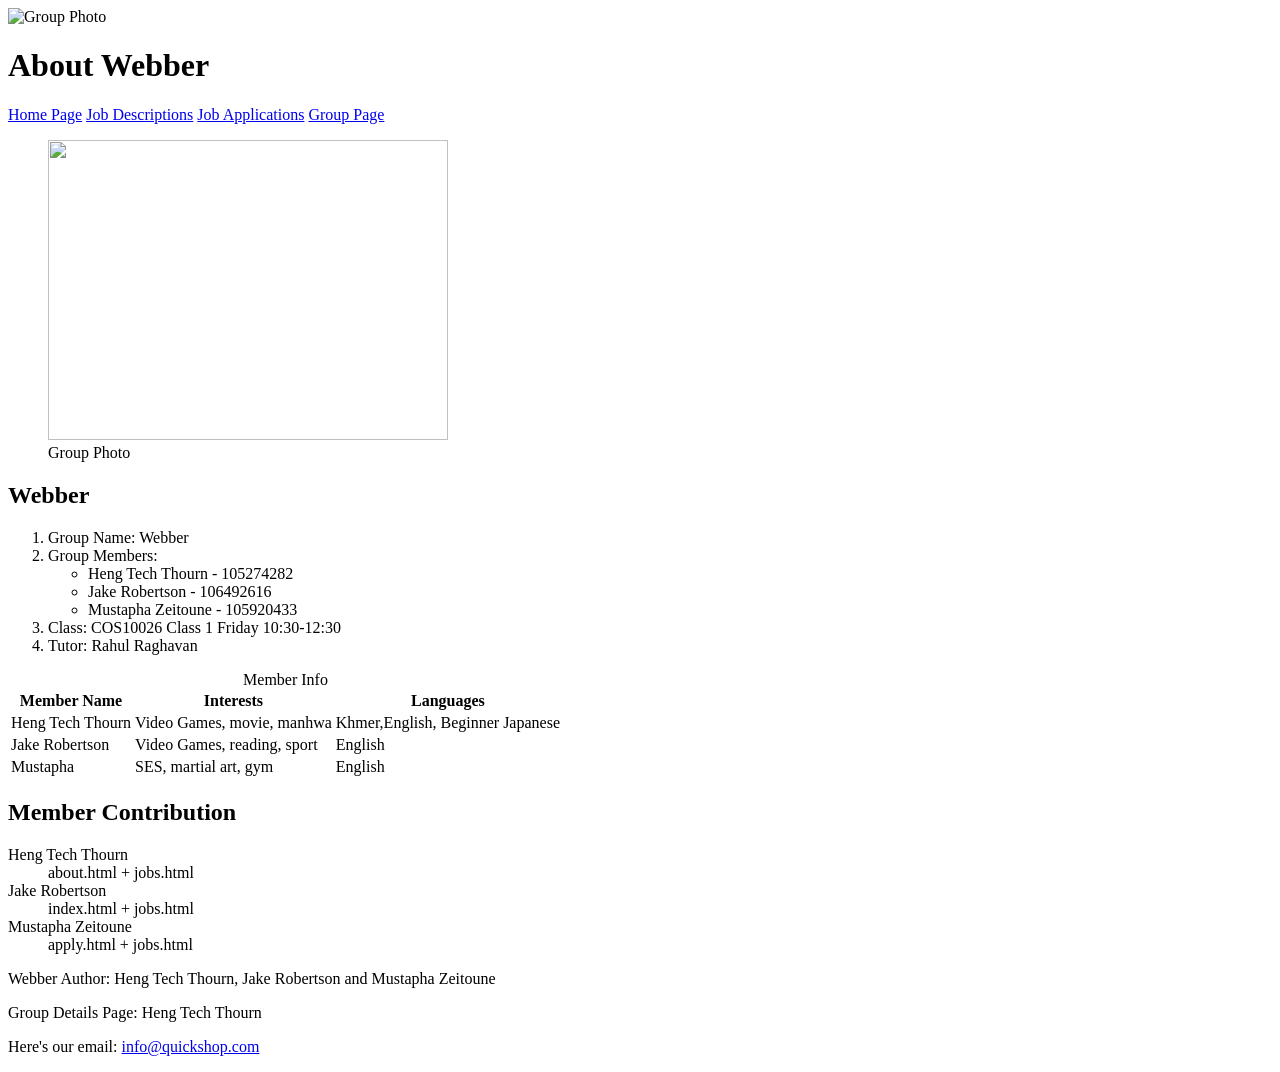
==== about.html @ f3a54366 "Update about.html" ====
<!DOCTYPE html>
<html lang="en">
<head>
    <link rel="stylesheet" href="styles.css">
    <meta charset="UTF-8">
    <meta name="description" content="This page is the Group Details page">
    <meta name="keywords" content="about, group details, Webber">
    <meta name="viewport" content="width=device-width, initial-scale=1.0">
    <meta name="author" content="Heng Tech">
    <title>About</title>
</head>
<body>
    <header>
        <img src="photo_2026-04-17_11-21-41.jpg" alt="Group Photo" width="400" height="300">
        <h1>About Webber</h1>
        <nav>
            <a href= "index.html">Home Page</a>
            <a href= "jobs.html">Job Descriptions</a>
            <a href= "apply.html">Job Applications</a>
            <a href= "about.html">Group Page</a>
        </nav>
    </header>
    
    <section>
        <figure>
            <img width="400px" height="300px" src="styles/images/Group_Photo.jpg">
            <figcaption>Group Photo</figcaption>
        </figure>
    <h1>Webber</h1>
        <ol>
            <li>Group Name: Webber </li>
            <li>Group Members:</li>
            <ul>
                <li>Heng Tech Thourn - 105274282</li>
                <li>Jake Robertson - 106492616</li>
                <li>Mustapha Zeitoune - 105920433</li>
            </ul>
            <li>Class: COS10026 Class 1 Friday 10:30-12:30</li>
            <li>Tutor: Rahul Raghavan</li>
        </ol>
        <table>
                <caption>Member Info</caption>
            <tr>
                <th>Member Name</th>
                <th>Interests</th>
                <th>Languages</th>
            </tr>
            <tr>
                <td>Heng Tech Thourn</td>
                <td>Video Games, movie, manhwa</td>
                <td>Khmer,English, Beginner Japanese</td>
            </tr>
            <tr>
                <td>Jake Robertson</td>
                <td>Video Games, reading, sport</td>
                <td>English</td>
            </tr>
            
            <tr>
                <td>Mustapha</td>
                <td>SES, martial art, gym</td>
                <td>English</td>
            </tr>
        </table>
        <h2>Member Contribution</h2>
        <dl>
            <dt>Heng Tech Thourn</dt>
            <dd>about.html + jobs.html</dd>
            <dt>Jake Robertson</dt>
            <dd>index.html + jobs.html</dd>
            <dt>Mustapha Zeitoune</dt>
            <dd>apply.html + jobs.html</dd>
        </dl>
    </section>
    <footer>
        <p>Webber Author: Heng Tech Thourn, Jake Robertson and Mustapha Zeitoune</p>
            <p>Group Details Page: Heng Tech Thourn</p>
            <p>Here's our email: <a href="mailto:info@quickshop.com">info@quickshop.com</a></p>
    </footer>
</body>
</html>
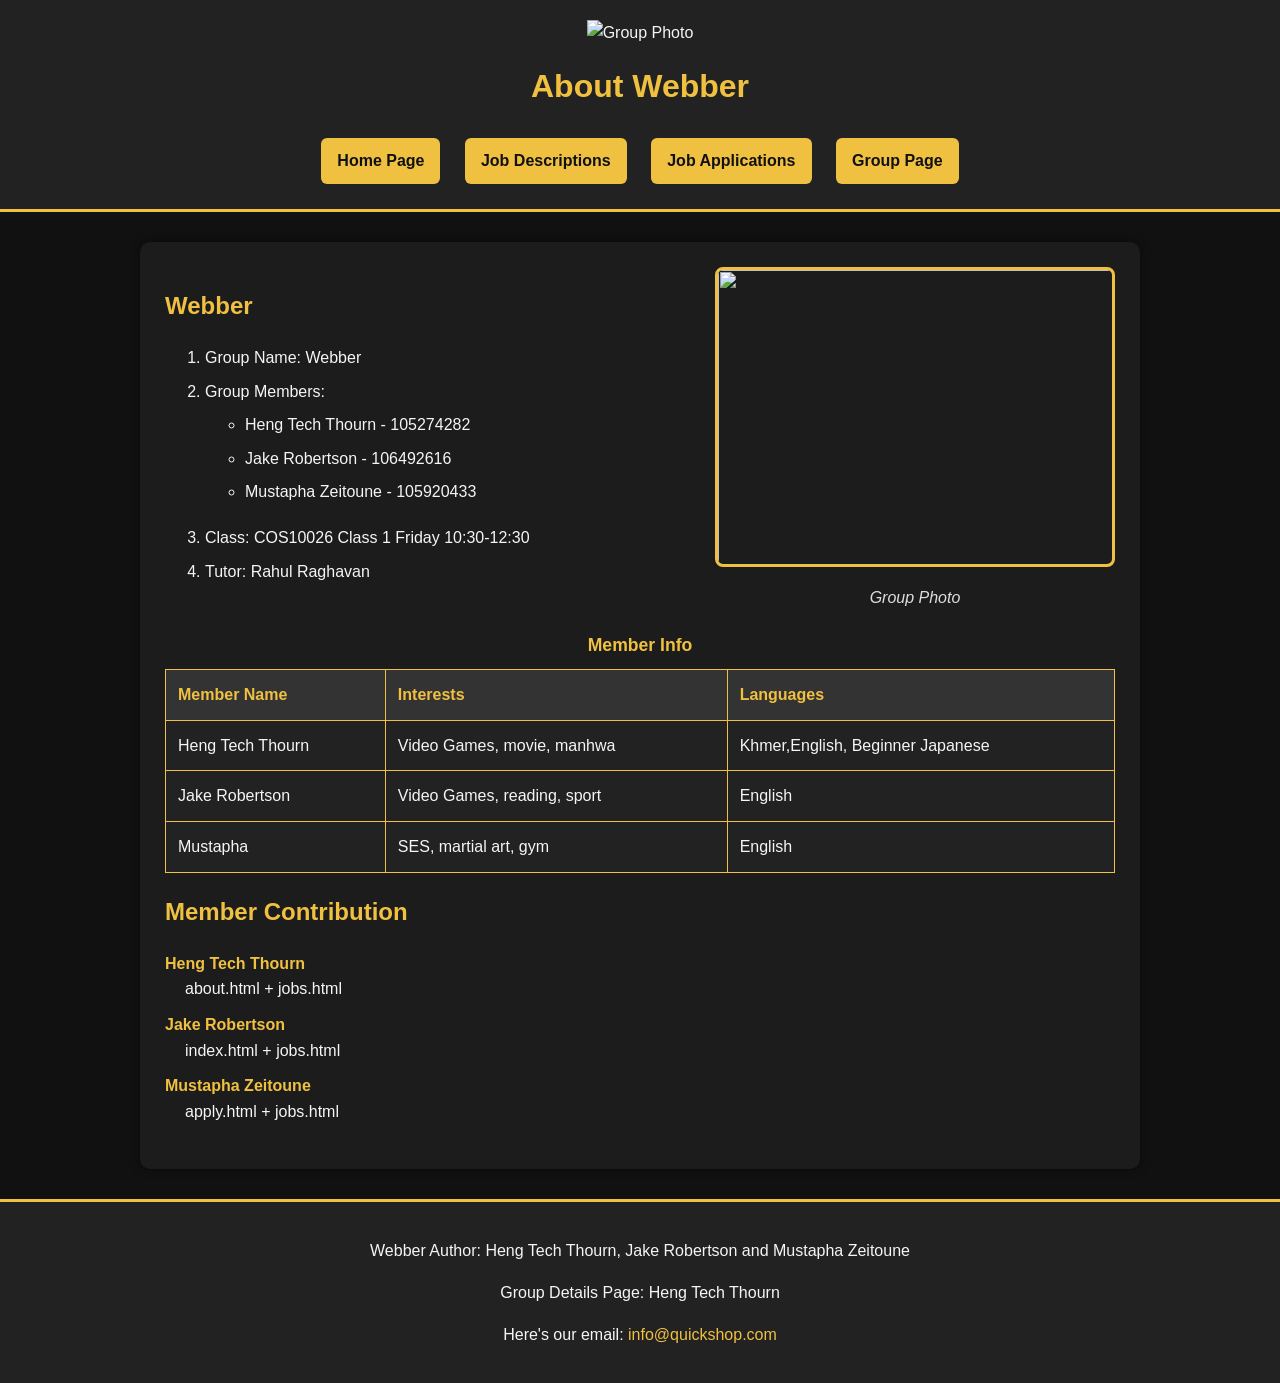
==== commit d3615fc0: "Update about.html" ====
--- a/about.html
+++ b/about.html
@@ -1,7 +1,7 @@
 <!DOCTYPE html>
 <html lang="en">
 <head>
-    <link rel="stylesheet" href="styles.css">
+    <link rel="stylesheet" href="about.css">
     <meta charset="UTF-8">
     <meta name="description" content="This page is the Group Details page">
     <meta name="keywords" content="about, group details, Webber">
--- a/about.css
+++ b/about.css
@@ -0,0 +1,167 @@
+* {
+    box-sizing: border-box;
+}
+
+body {
+    margin: 0;
+    font-family: Arial, sans-serif;
+    background-color: #111;
+    color: #f5f5f5;
+    line-height: 1.6;
+}
+
+header {
+    background-color: #222;
+    text-align: center;
+    padding: 20px;
+    border-bottom: 3px solid #f0c040;
+}
+
+header img {
+    max-width: 100%;
+    height: auto;
+}
+
+header h1 {
+    margin-top: 15px;
+    color: #f0c040;
+}
+
+nav {
+    margin-top: 20px;
+}
+
+nav a {
+    display: inline-block;
+    margin: 5px 10px;
+    padding: 10px 16px;
+    text-decoration: none;
+    background-color: #f0c040;
+    color: #111;
+    border-radius: 6px;
+    font-weight: bold;
+}
+
+nav a:hover {
+    background-color: #ffd95e;
+}
+
+section {
+    width: 85%;
+    max-width: 1000px;
+    margin: 30px auto;
+    background-color: #1c1c1c;
+    padding: 25px;
+    border-radius: 10px;
+    box-shadow: 0 0 10px rgba(0, 0, 0, 0.5);
+}
+
+section h1,
+section h2 {
+    color: #f0c040;
+}
+
+figure {
+    float: right;
+    margin: 0 0 20px 20px;
+    text-align: center;
+}
+
+figure img {
+    border: 3px solid #f0c040;
+    border-radius: 8px;
+}
+
+figcaption {
+    margin-top: 8px;
+    font-style: italic;
+    color: #ddd;
+}
+
+ol, ul, dl {
+    margin-bottom: 20px;
+}
+
+li {
+    margin-bottom: 8px;
+}
+
+table {
+    width: 100%;
+    border-collapse: collapse;
+    margin: 20px 0;
+    background-color: #2a2a2a;
+}
+
+caption {
+    caption-side: top;
+    font-weight: bold;
+    font-size: 1.1em;
+    color: #f0c040;
+    margin-bottom: 10px;
+}
+
+th, td {
+    border: 1px solid #f0c040;
+    padding: 12px;
+    text-align: left;
+}
+
+th {
+    background-color: #333;
+    color: #f0c040;
+}
+
+td {
+    background-color: #222;
+}
+
+dl dt {
+    font-weight: bold;
+    color: #f0c040;
+    margin-top: 10px;
+}
+
+dl dd {
+    margin-left: 20px;
+    margin-bottom: 10px;
+}
+
+footer {
+    text-align: center;
+    background-color: #222;
+    color: #f5f5f5;
+    padding: 20px;
+    margin-top: 30px;
+    border-top: 3px solid #f0c040;
+}
+
+footer a {
+    color: #f0c040;
+    text-decoration: none;
+}
+
+footer a:hover {
+    text-decoration: underline;
+}
+
+@media screen and (max-width: 768px) {
+    figure {
+        float: none;
+        margin: 0 auto 20px auto;
+    }
+
+    nav a {
+        display: block;
+        margin: 10px auto;
+        width: 220px;
+    }
+
+    section {
+        width: 95%;
+    }
+
+    table, th, td {
+        font-size: 14px;
+    }
+}
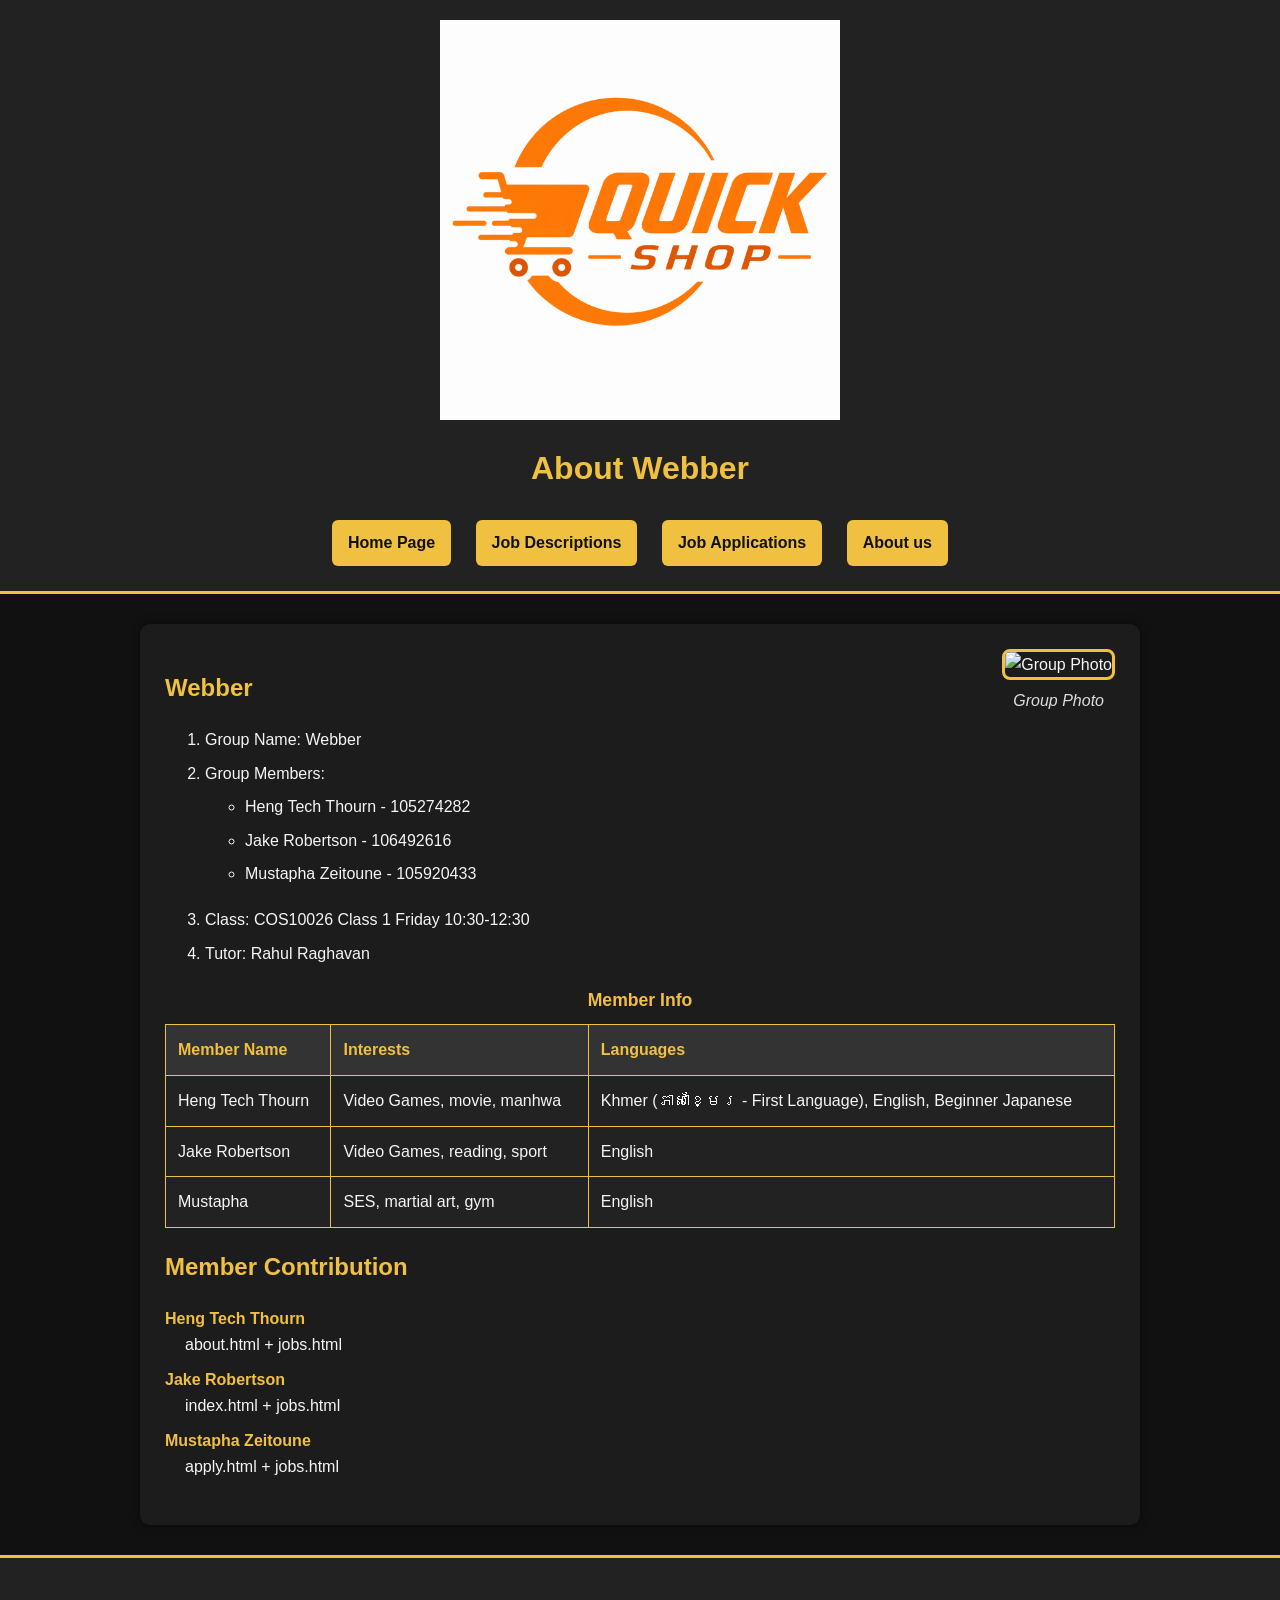
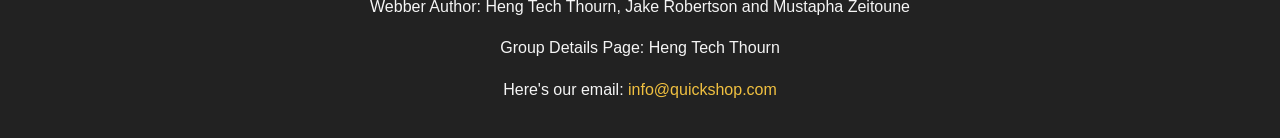
==== commit 6e9a5f69: "updated the code to match with css" ====
--- a/about.html
+++ b/about.html
@@ -11,19 +11,19 @@
 </head>
 <body>
     <header>
-        <img src="photo_2026-04-17_11-21-41.jpg" alt="Group Photo" width="400" height="300">
+        <img src="CompanyLogo.png" alt="Webbers logo" height="300" width="400">
         <h1>About Webber</h1>
         <nav>
             <a href= "index.html">Home Page</a>
             <a href= "jobs.html">Job Descriptions</a>
             <a href= "apply.html">Job Applications</a>
-            <a href= "about.html">Group Page</a>
+            <a href= "about.html">About us</a>
         </nav>
     </header>
     
     <section>
         <figure>
-            <img width="400px" height="300px" src="styles/images/Group_Photo.jpg">
+            <img src="photo_2026-04-17_11-21-41.jpg" alt="Group Photo" width="400" height="300">
             <figcaption>Group Photo</figcaption>
         </figure>
     <h1>Webber</h1>
@@ -48,7 +48,8 @@
             <tr>
                 <td>Heng Tech Thourn</td>
                 <td>Video Games, movie, manhwa</td>
-                <td>Khmer,English, Beginner Japanese</td>
+                <td>Khmer (ភាសាខ្មែរ - First Language), English, Beginner Japanese
+            </td>
             </tr>
             <tr>
                 <td>Jake Robertson</td>
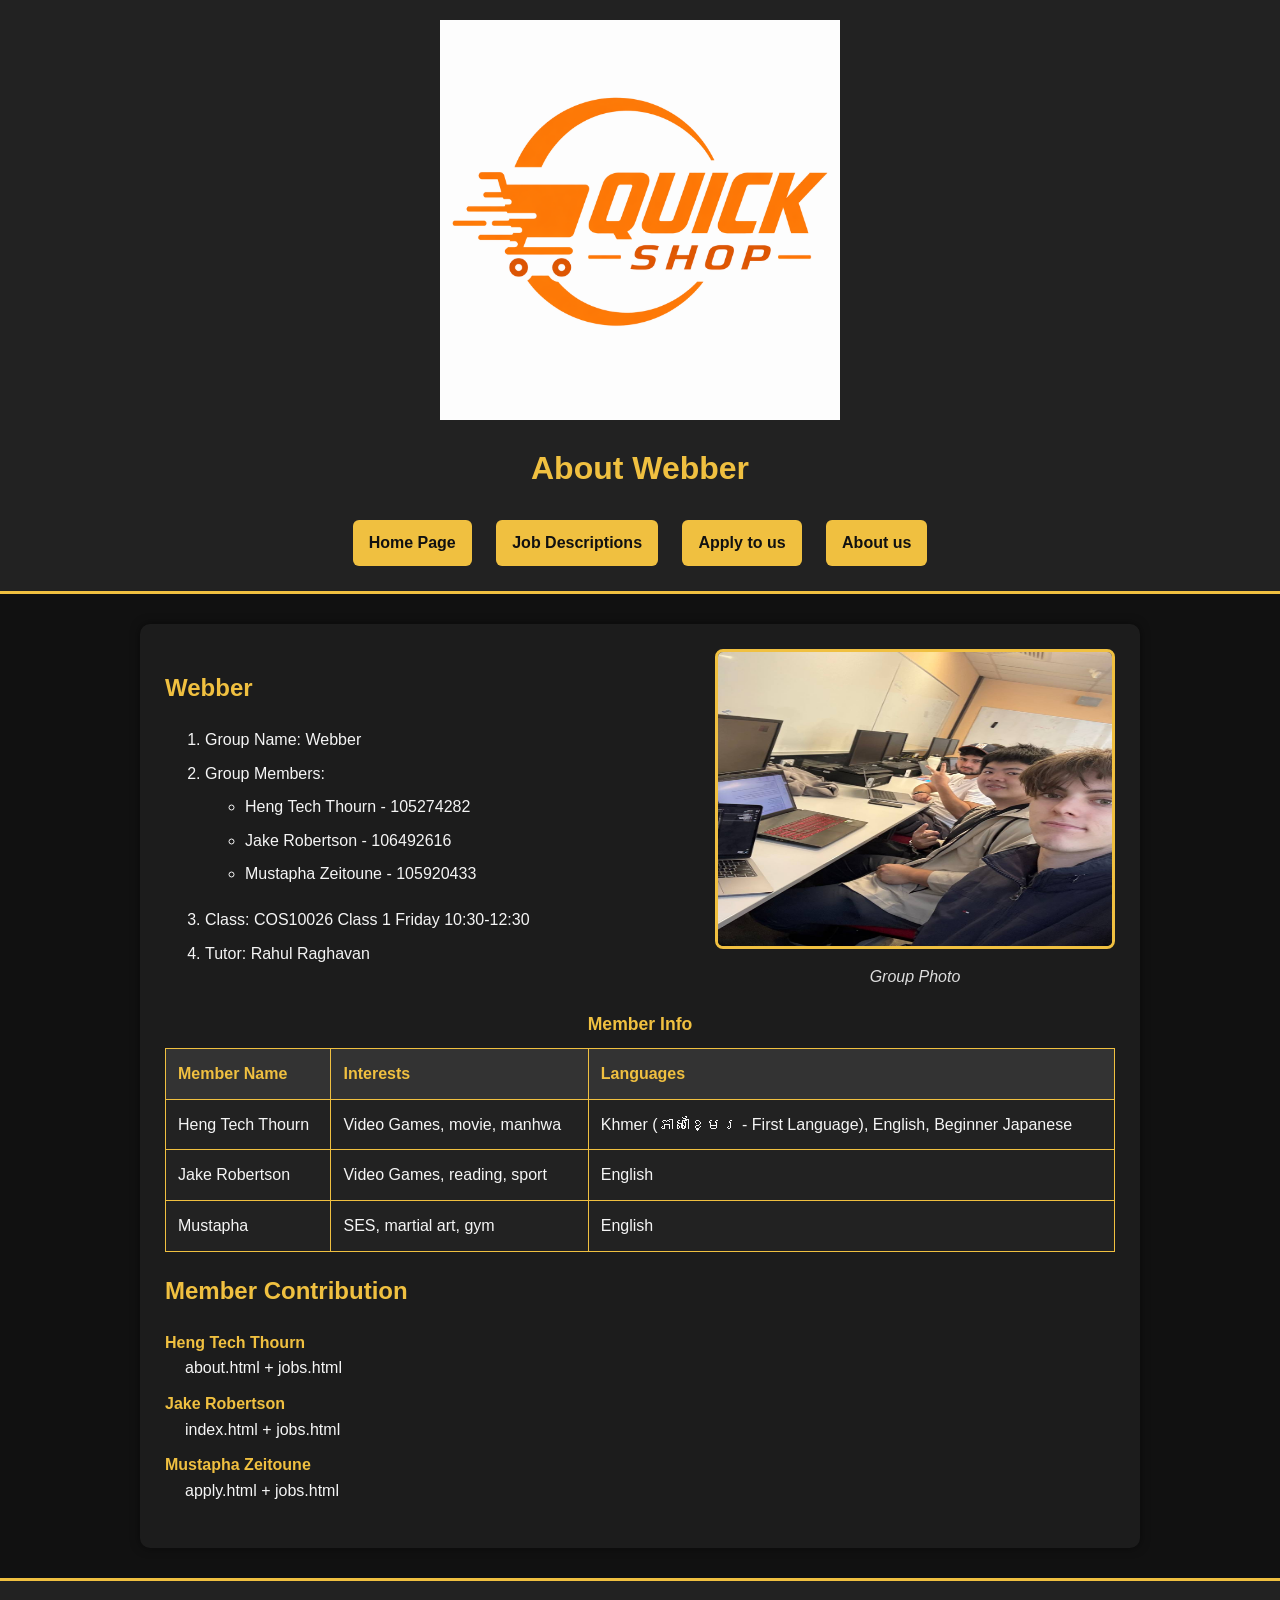
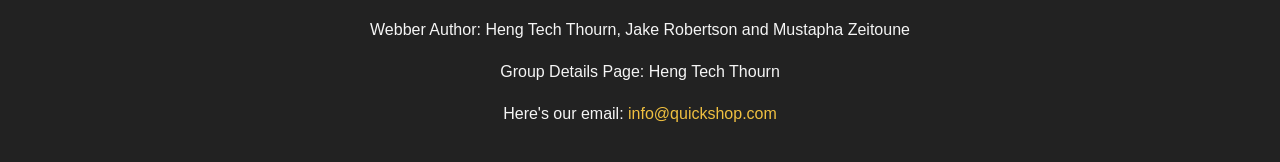
==== commit 0eb5471a: "change text" ====
--- a/about.html
+++ b/about.html
@@ -16,7 +16,7 @@
         <nav>
             <a href= "index.html">Home Page</a>
             <a href= "jobs.html">Job Descriptions</a>
-            <a href= "apply.html">Job Applications</a>
+            <a href= "apply.html">Apply to us</a>
             <a href= "about.html">About us</a>
         </nav>
     </header>
--- a/about.css
+++ b/about.css
@@ -164,4 +164,4 @@
     table, th, td {
         font-size: 14px;
     }
-}+}
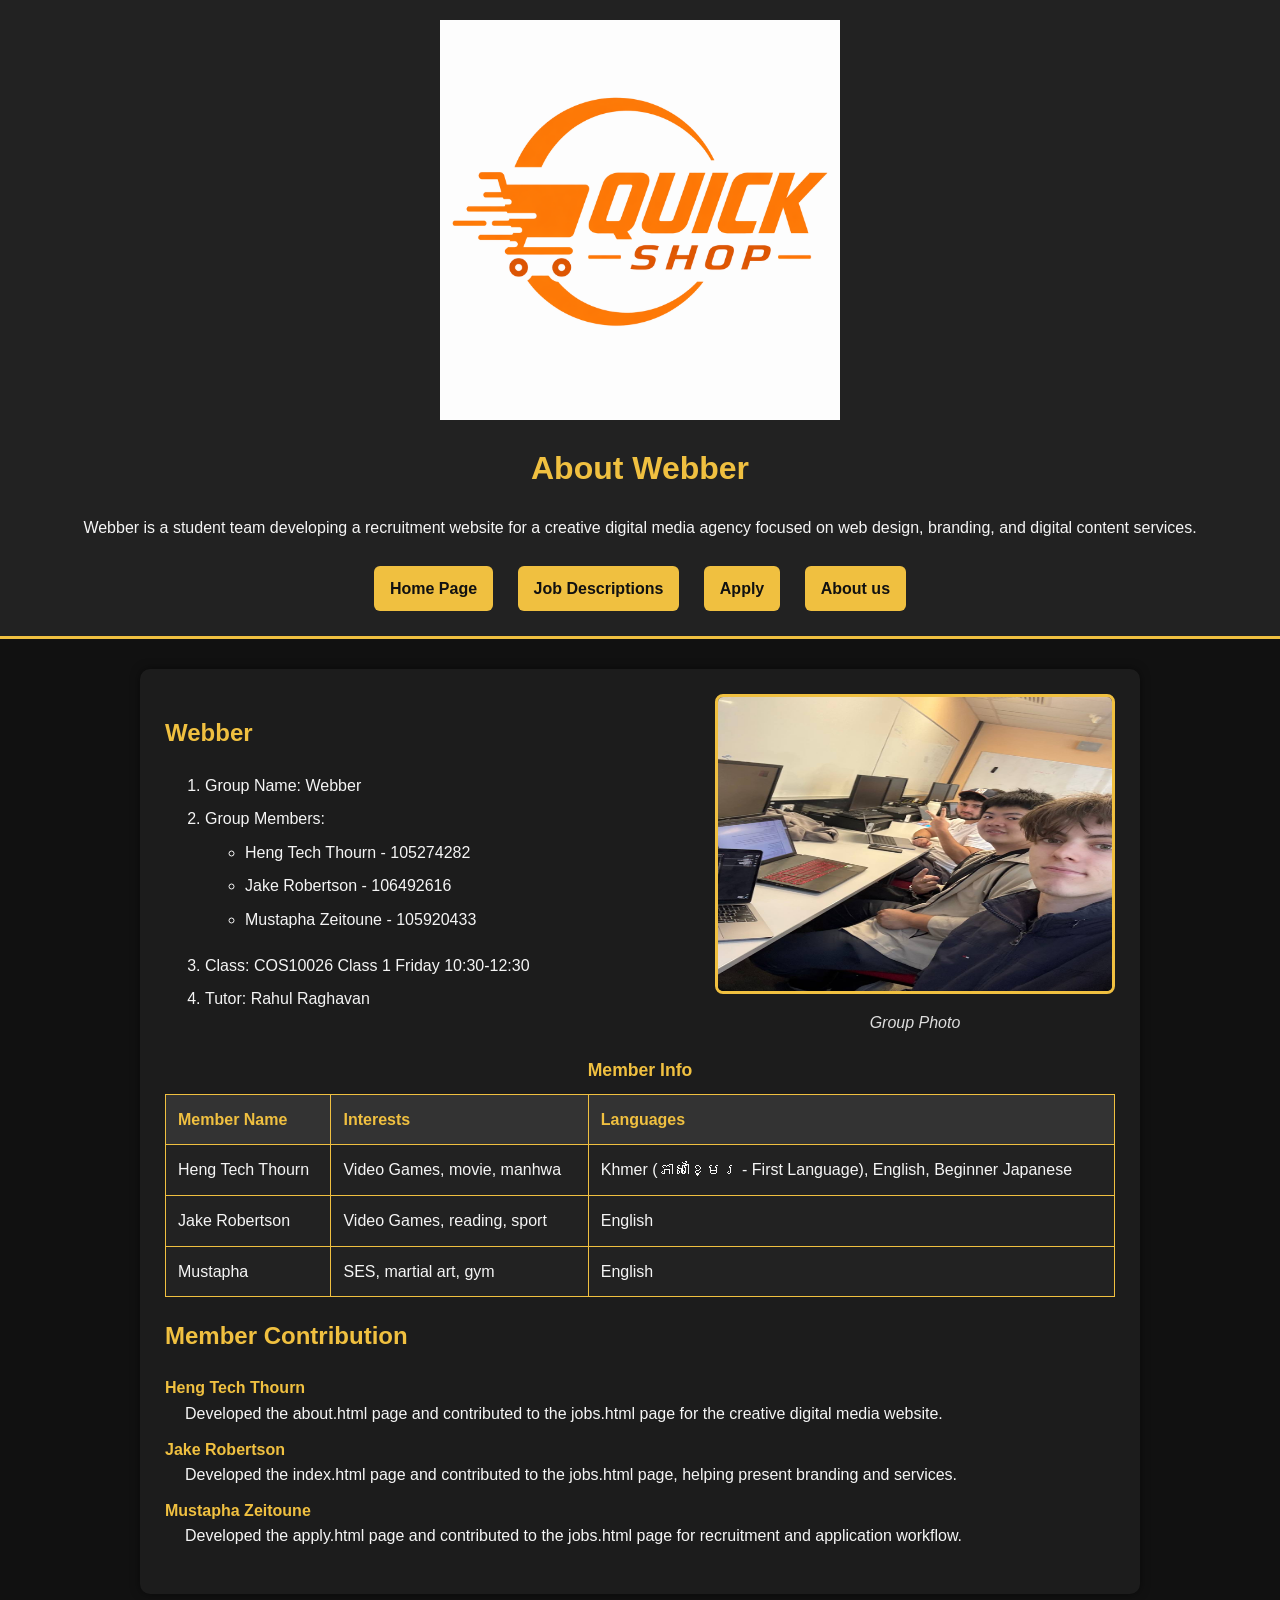
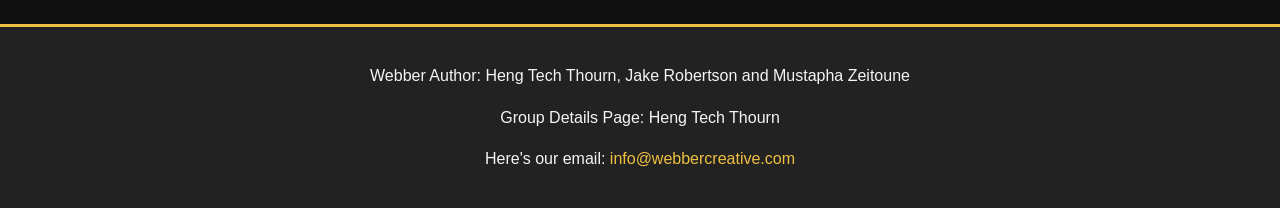
==== commit 137ceae6: "change the whole html to match the topic" ====
--- a/about.html
+++ b/about.html
@@ -11,13 +11,14 @@
 </head>
 <body>
     <header>
-        <img src="CompanyLogo.png" alt="Webbers logo" height="300" width="400">
+        <img src="CompanyLogo.png" alt="Creative Digital Media Agency logo" height="300" width="400">
         <h1>About Webber</h1>
+        <p>Webber is a student team developing a recruitment website for a creative digital media agency focused on web design, branding, and digital content services.</p>
         <nav>
-            <a href= "index.html">Home Page</a>
-            <a href= "jobs.html">Job Descriptions</a>
-            <a href= "apply.html">Apply to us</a>
-            <a href= "about.html">About us</a>
+            <a href="index.html">Home Page</a>
+            <a href="jobs.html">Job Descriptions</a>
+            <a href="apply.html">Apply</a>
+            <a href="about.html">About us</a>
         </nav>
     </header>
     
@@ -26,9 +27,9 @@
             <img src="photo_2026-04-17_11-21-41.jpg" alt="Group Photo" width="400" height="300">
             <figcaption>Group Photo</figcaption>
         </figure>
-    <h1>Webber</h1>
+        <h1>Webber</h1>
         <ol>
-            <li>Group Name: Webber </li>
+            <li>Group Name: Webber</li>
             <li>Group Members:</li>
             <ul>
                 <li>Heng Tech Thourn - 105274282</li>
@@ -38,8 +39,9 @@
             <li>Class: COS10026 Class 1 Friday 10:30-12:30</li>
             <li>Tutor: Rahul Raghavan</li>
         </ol>
+
         <table>
-                <caption>Member Info</caption>
+            <caption>Member Info</caption>
             <tr>
                 <th>Member Name</th>
                 <th>Interests</th>
@@ -48,35 +50,37 @@
             <tr>
                 <td>Heng Tech Thourn</td>
                 <td>Video Games, movie, manhwa</td>
-                <td>Khmer (ភាសាខ្មែរ - First Language), English, Beginner Japanese
-            </td>
+                <td>Khmer (ភាសាខ្មែរ - First Language), English, Beginner Japanese</td>
             </tr>
             <tr>
                 <td>Jake Robertson</td>
                 <td>Video Games, reading, sport</td>
                 <td>English</td>
             </tr>
-            
             <tr>
                 <td>Mustapha</td>
                 <td>SES, martial art, gym</td>
                 <td>English</td>
             </tr>
         </table>
+
         <h2>Member Contribution</h2>
         <dl>
             <dt>Heng Tech Thourn</dt>
-            <dd>about.html + jobs.html</dd>
+            <dd>Developed the about.html page and contributed to the jobs.html page for the creative digital media website.</dd>
+
             <dt>Jake Robertson</dt>
-            <dd>index.html + jobs.html</dd>
+            <dd>Developed the index.html page and contributed to the jobs.html page, helping present branding and services.</dd>
+
             <dt>Mustapha Zeitoune</dt>
-            <dd>apply.html + jobs.html</dd>
+            <dd>Developed the apply.html page and contributed to the jobs.html page for recruitment and application workflow.</dd>
         </dl>
     </section>
+
     <footer>
         <p>Webber Author: Heng Tech Thourn, Jake Robertson and Mustapha Zeitoune</p>
-            <p>Group Details Page: Heng Tech Thourn</p>
-            <p>Here's our email: <a href="mailto:info@quickshop.com">info@quickshop.com</a></p>
+        <p>Group Details Page: Heng Tech Thourn</p>
+        <p>Here's our email: <a href="mailto:info@webbercreative.com">info@webbercreative.com</a></p>
     </footer>
 </body>
 </html>
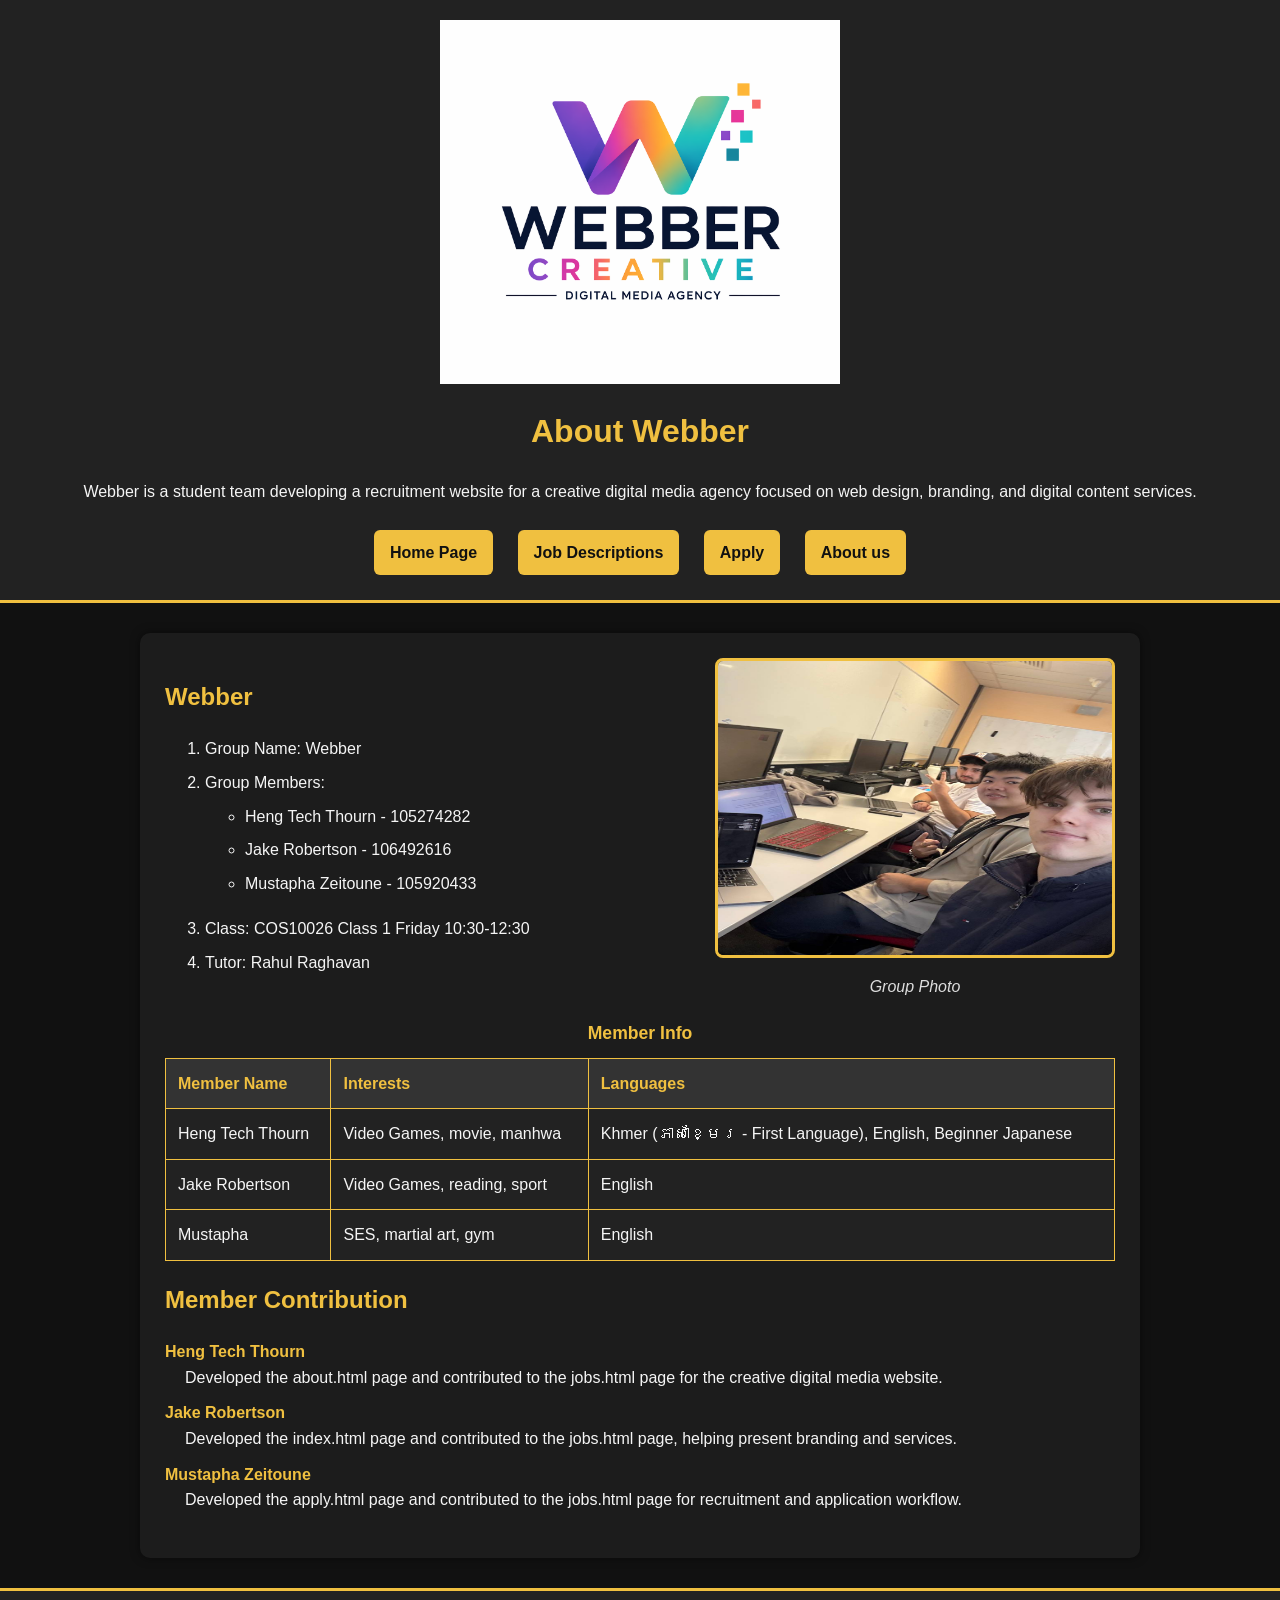
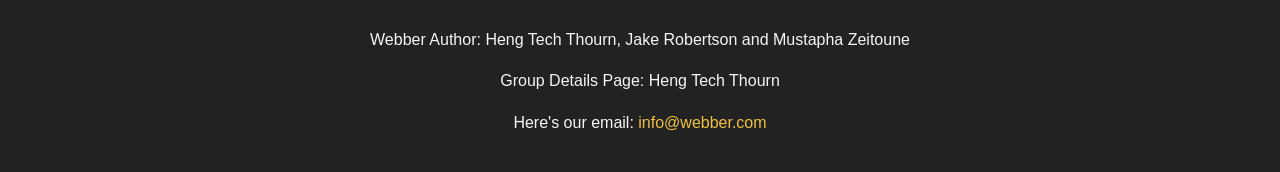
==== commit 023076b3: "change the email" ====
--- a/about.html
+++ b/about.html
@@ -80,7 +80,7 @@
     <footer>
         <p>Webber Author: Heng Tech Thourn, Jake Robertson and Mustapha Zeitoune</p>
         <p>Group Details Page: Heng Tech Thourn</p>
-        <p>Here's our email: <a href="mailto:info@webbercreative.com">info@webbercreative.com</a></p>
+        <p>Here's our email: <a href="mailto:info@webber.com">info@webber.com</a></p>
     </footer>
 </body>
 </html>
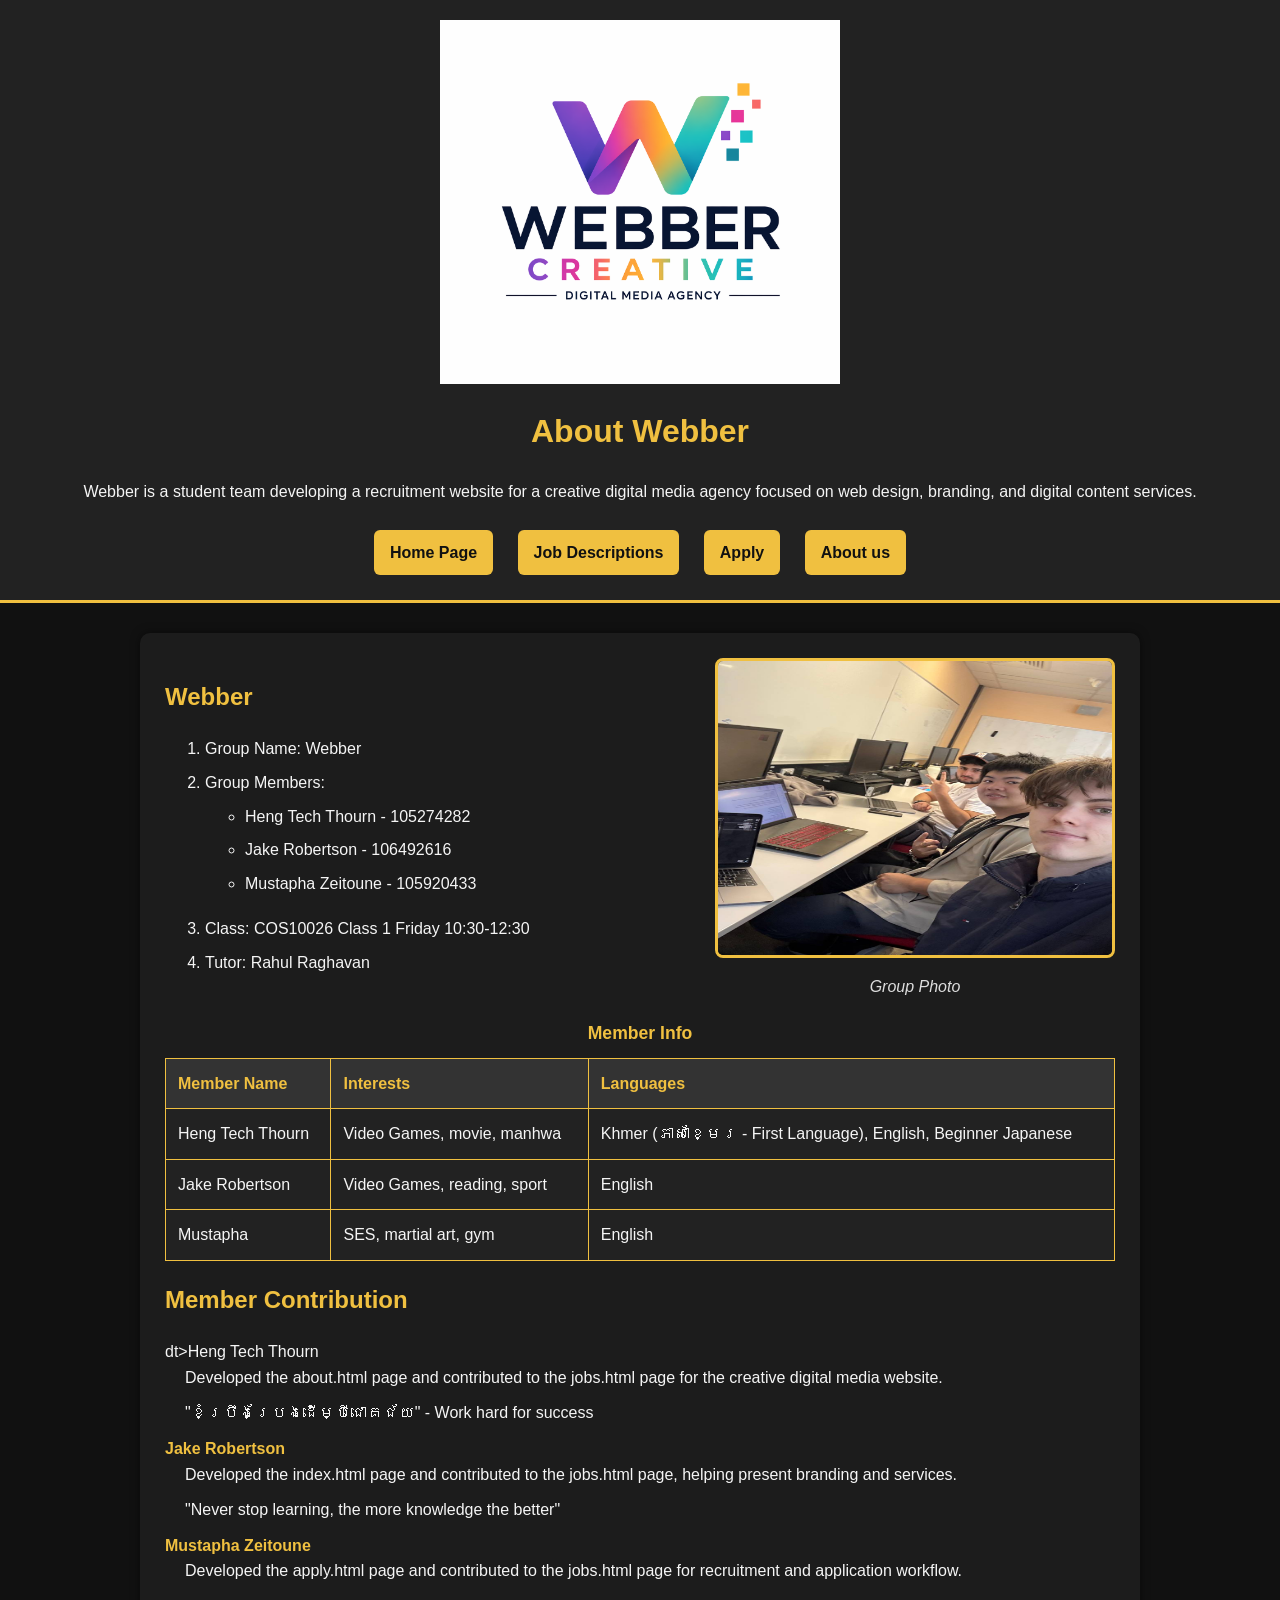
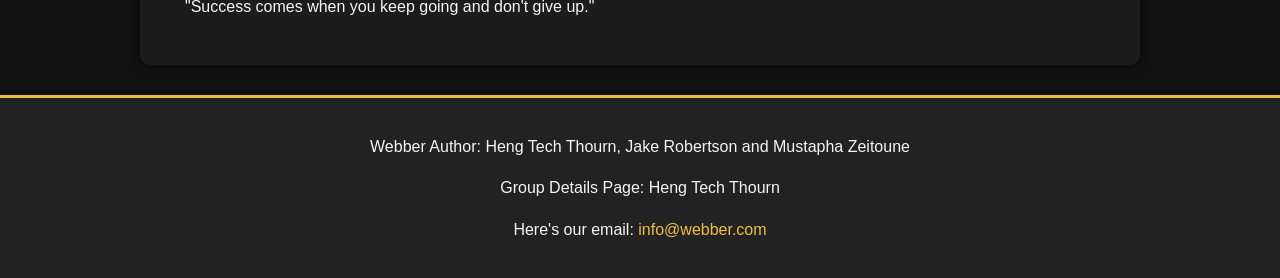
==== commit 5aa0cca9: "adding quotes" ====
--- a/about.html
+++ b/about.html
@@ -66,14 +66,17 @@
 
         <h2>Member Contribution</h2>
         <dl>
-            <dt>Heng Tech Thourn</dt>
+            dt>Heng Tech Thourn</dt>
             <dd>Developed the about.html page and contributed to the jobs.html page for the creative digital media website.</dd>
+            <dd>"ខំប្រឹងប្រែងដើម្បីជោគជ័យ" - Work hard for success</dd>
 
             <dt>Jake Robertson</dt>
             <dd>Developed the index.html page and contributed to the jobs.html page, helping present branding and services.</dd>
+            <dd>"Never stop learning, the more knowledge the better"</dd>
 
             <dt>Mustapha Zeitoune</dt>
             <dd>Developed the apply.html page and contributed to the jobs.html page for recruitment and application workflow.</dd>
+            <dd>"Success comes when you keep going and don't give up."</dd>
         </dl>
     </section>
 
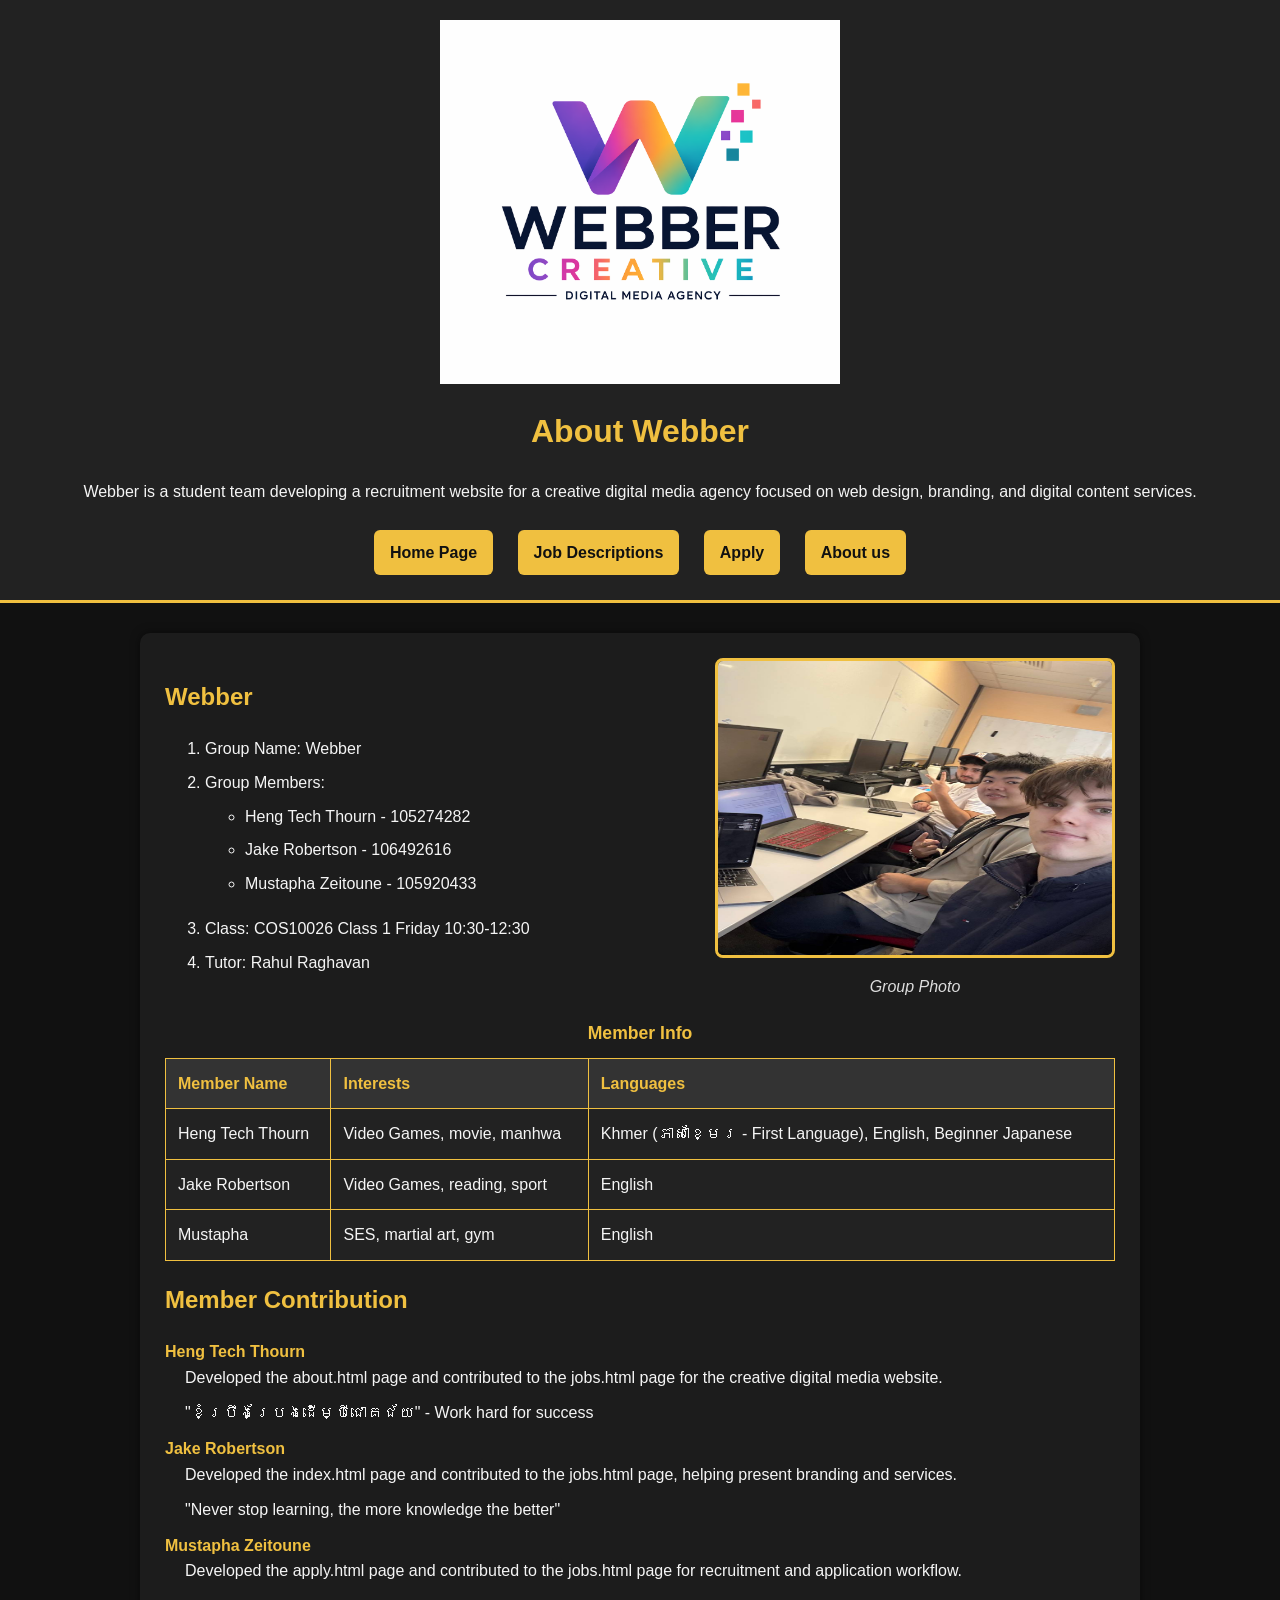
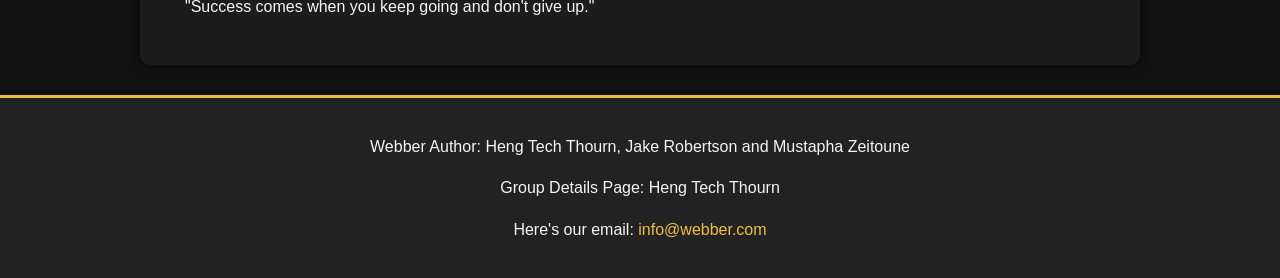
==== commit f2dc5613: "updated quotes" ====
--- a/about.html
+++ b/about.html
@@ -65,19 +65,19 @@
         </table>
 
         <h2>Member Contribution</h2>
-        <dl>
-            dt>Heng Tech Thourn</dt>
-            <dd>Developed the about.html page and contributed to the jobs.html page for the creative digital media website.</dd>
-            <dd>"ខំប្រឹងប្រែងដើម្បីជោគជ័យ" - Work hard for success</dd>
+            <dl>
+                <dt>Heng Tech Thourn</dt>
+                <dd>Developed the about.html page and contributed to the jobs.html page for the creative digital media website.</dd>
+                <dd>"ខំប្រឹងប្រែងដើម្បីជោគជ័យ" - Work hard for success</dd>
 
-            <dt>Jake Robertson</dt>
-            <dd>Developed the index.html page and contributed to the jobs.html page, helping present branding and services.</dd>
-            <dd>"Never stop learning, the more knowledge the better"</dd>
+                <dt>Jake Robertson</dt>
+                <dd>Developed the index.html page and contributed to the jobs.html page, helping present branding and services.</dd>
+                <dd>"Never stop learning, the more knowledge the better"</dd>
 
-            <dt>Mustapha Zeitoune</dt>
-            <dd>Developed the apply.html page and contributed to the jobs.html page for recruitment and application workflow.</dd>
-            <dd>"Success comes when you keep going and don't give up."</dd>
-        </dl>
+                <dt>Mustapha Zeitoune</dt>
+                <dd>Developed the apply.html page and contributed to the jobs.html page for recruitment and application workflow.</dd>
+                <dd>"Success comes when you keep going and don't give up."</dd>
+            </dl>
     </section>
 
     <footer>
